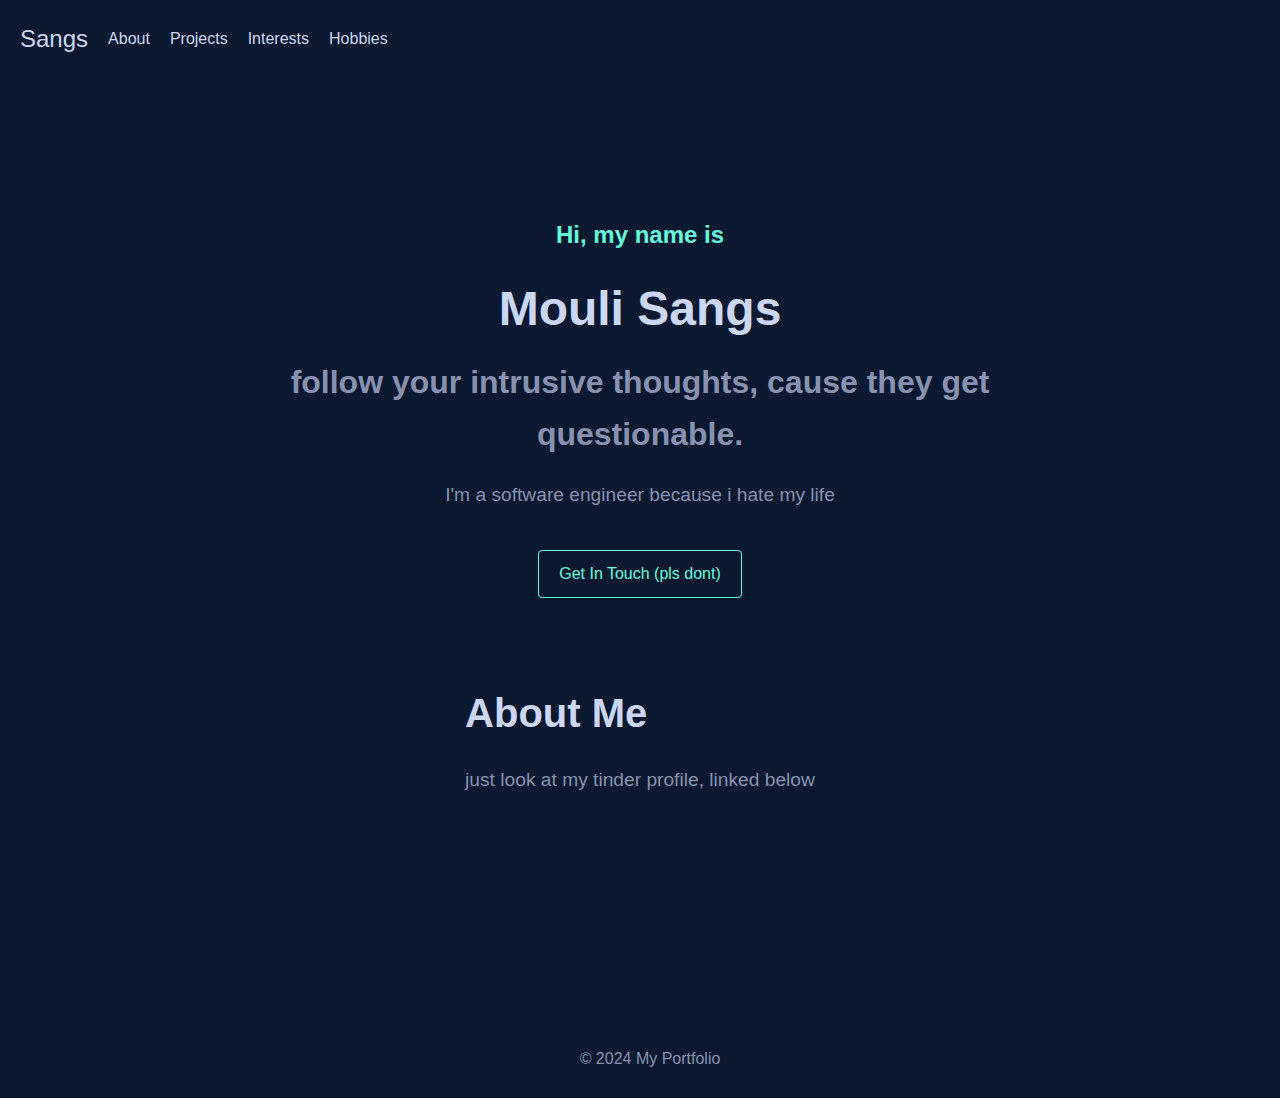
==== index.html @ 54ebc1ad "basic structure of the website so far" ====
<!DOCTYPE html>
<html lang="en">
<head>
    <meta charset="UTF-8">
    <meta name="viewport" content="width=device-width, initial-scale=1.0">
    <title>My Portfolio</title>
    <link rel="stylesheet" href="styles.css">
</head>
<body>
    <header>
        <div id="navbar"></div>
    </header>
    <main>
        <section id="hero">
            <h1>Hi, my name is</h1>
            <h2>Mouli Sangs</h2>
            <h3>follow your intrusive thoughts, cause they get questionable.</h3>
            <p>I'm a software engineer because i hate my life</p>
            <a href="#contact" class="button">Get In Touch (pls dont)</a>
        </section>
        <section id="about">
            <h2>About Me</h2>
            <p>just look at my tinder profile, linked below</p>
        </section>
    </main>
    <footer>
        <p>&copy; 2024 My Portfolio</p>
    </footer>
    <script>
        // Load the navbar.html content into the div with id "navbar"
        fetch('navbar.html')
            .then(response => response.text())
            .then(data => document.getElementById('navbar').innerHTML = data);
    </script>
</body>
</html>
---- styles.css ----
/* styles.css */

body {
    background-color: #0a192f; /* Dark blue background */
    color: #ccd6f6; /* Light text color */
    font-family: 'Arial', sans-serif;
    margin: 0;
    padding: 0;
    line-height: 1.6;
}

header {
    padding: 20px;
    background-color: #0a192f;
    display: flex;
    justify-content: space-between;
    align-items: center;
    position: fixed;
    width: 100%;
    top: 0;
    z-index: 1000;
}

nav {
    display: flex;
    justify-content: space-between;
    align-items: center;
    width: 100%;
}

.nav-left {
    display: flex;
    align-items: center;
}

.nav-right ul {
    list-style: none;
    margin: 0;
    padding: 0;
    display: flex;
}

.nav-right ul li {
    margin-left: 20px;
}

.nav-title {
    color: #ccd6f6;
    text-decoration: none;
    font-size: 1.5em;
    transition: color 0.3s;
}

.nav-title:hover {
    color: #64ffda;
}

.nav-right ul li a {
    color: #ccd6f6;
    text-decoration: none;
    font-size: 1em;
    position: relative;
    transition: color 0.3s;
}

.nav-right ul li a:hover {
    color: #64ffda;
}

.nav-right ul li a::after {
    content: '';
    display: block;
    width: 0;
    height: 2px;
    background: #64ffda;
    transition: width 0.3s;
    position: absolute;
    left: 0;
    bottom: -5px;
}

.nav-right ul li a:hover::after {
    width: 100%;
}

main {
    display: flex;
    flex-direction: column;
    align-items: center;
    text-align: center;
    min-height: 100vh;
    padding: 20px;
    margin-top: 80px; /* Adjust for fixed header */
}

#hero {
    max-width: 800px;
    margin-top: 100px;
}

#hero h1 {
    color: #64ffda;
    font-size: 1.5em;
}

#hero h2 {
    color: #ccd6f6;
    font-size: 3em;
    margin: 0;
}

#hero h3 {
    color: #8892b0;
    font-size: 2em;
    margin: 10px 0;
}

#hero p {
    color: #8892b0;
    font-size: 1.2em;
    margin: 20px 0;
}

.button {
    display: inline-block;
    margin-top: 20px;
    padding: 10px 20px;
    font-size: 1em;
    color: #64ffda;
    border: 1px solid #64ffda;
    text-decoration: none;
    border-radius: 4px;
    transition: background-color 0.3s, color 0.3s;
}

.button:hover {
    background-color: #64ffda;
    color: #0a192f;
}

#about {
    margin-top: 50px;
    text-align: left;
    max-width: 800px;
}

#about h2 {
    color: #ccd6f6;
    font-size: 2.5em;
    margin-bottom: 20px;
}

#about p {
    color: #8892b0;
    font-size: 1.2em;
}

footer {
    text-align: center;
    padding: 10px;
    background-color: #0a192f;
    color: #8892b0;
    position: relative;
    bottom: 0;
    width: 100%;
}
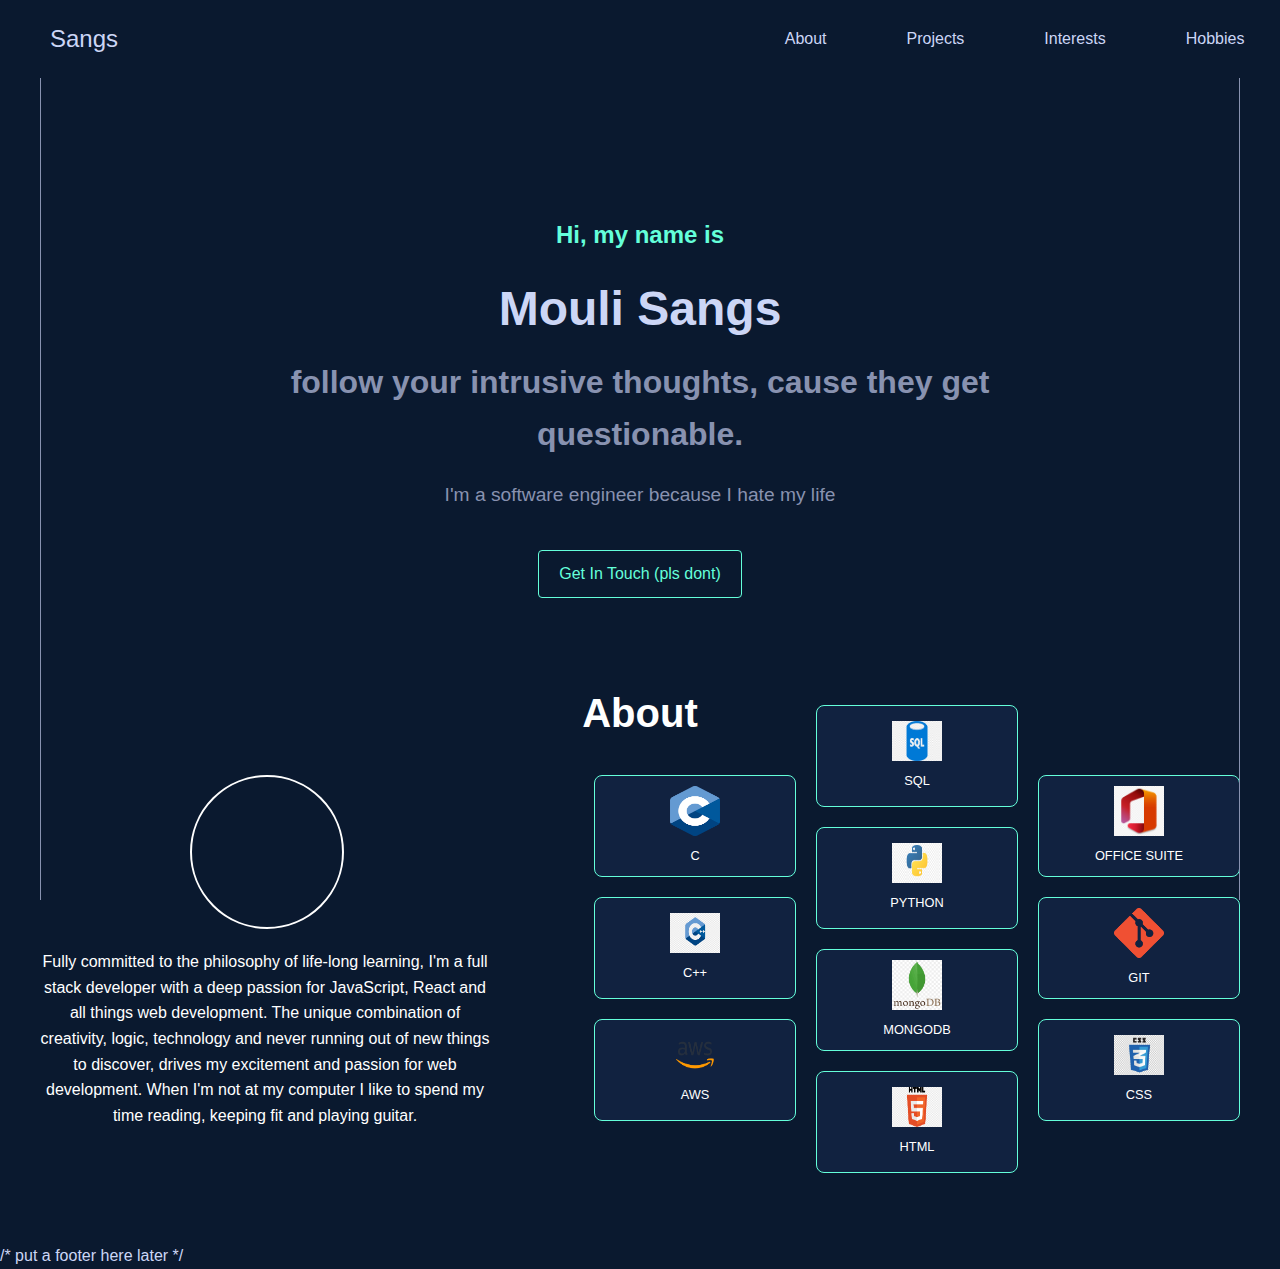
==== commit 920266b7: "adding more html stuff" ====
--- a/index.html
+++ b/index.html
@@ -7,6 +7,7 @@
     <link rel="stylesheet" href="styles.css">
 </head>
 <body>
+    <div id="lines-container"></div>
     <header>
         <div id="navbar"></div>
     </header>
@@ -15,22 +16,54 @@
             <h1>Hi, my name is</h1>
             <h2>Mouli Sangs</h2>
             <h3>follow your intrusive thoughts, cause they get questionable.</h3>
-            <p>I'm a software engineer because i hate my life</p>
+            <p>I'm a software engineer because I hate my life</p>
             <a href="#contact" class="button">Get In Touch (pls dont)</a>
+        </section> 
+        <section id="about">
+            <h2>About</h2>
+            <div class="about-content">
+                <div class="profile-container">
+                    <div class="profile-icon"></div>
+                    <p class="about-text">
+                        Fully committed to the philosophy of life-long learning, I'm a full stack developer with a deep passion for JavaScript, React and all things web development. The unique combination of creativity, logic, technology and never running out of new things to discover, drives my excitement and passion for web development. When I'm not at my computer I like to spend my time reading, keeping fit and playing guitar.
+                    </p>
+                </div>
+                <div class="skills">
+                    <div class="skills-column">
+                        <div class="skill-icon"><img src="C_Logo.png" alt="C"><span>C</span></div>
+                        <div class="skill-icon"><img src="cplus.png" alt="C++"><span>C++</span></div>
+                        <div class="skill-icon"><img src="aws.png" alt="AWS"><span>AWS</span></div>
+                    </div>
+                    <div class="skills-column">
+                        <div class="skill-icon"><img src="sql.png" alt="SQL"><span>SQL</span></div>
+                        <div class="skill-icon"><img src="python.jpg" alt="Python"><span>Python</span></div>
+                        <div class="skill-icon"><img src="mongo.png" alt="MongoDB"><span>MONGODB</span></div>
+                        <div class="skill-icon"><img src="html.png" alt="HTML"><span>HTML</span></div>
+
+                    </div>
+                    <div class="skills-column">
+                        <div class="skill-icon"><img src="office.png" alt="Office Suite"><span>Office Suite</span></div>
+                        <div class="skill-icon"><img src="git.png" alt="Git"><span>Git</span></div>
+                        <div class="skill-icon"><img src="css.jpeg" alt="CSS"><span>CSS</span></div>
+                    </div>
+                </div>
+            </div>
         </section>
-        <section id="about">
-            <h2>About Me</h2>
-            <p>just look at my tinder profile, linked below</p>
-        </section>
+        
     </main>
     <footer>
-        <p>&copy; 2024 My Portfolio</p>
+        /* put a footer here later */
     </footer>
     <script>
         // Load the navbar.html content into the div with id "navbar"
         fetch('navbar.html')
             .then(response => response.text())
             .then(data => document.getElementById('navbar').innerHTML = data);
+        
+        // Load the lines.html content
+        fetch('lines.html')
+            .then(response => response.text())
+            .then(data => document.getElementById('lines-container').innerHTML = data);
     </script>
 </body>
 </html>
--- a/styles.css
+++ b/styles.css
@@ -1,5 +1,3 @@
-/* styles.css */
-
 body {
     background-color: #0a192f; /* Dark blue background */
     color: #ccd6f6; /* Light text color */
@@ -25,12 +23,17 @@
     display: flex;
     justify-content: space-between;
     align-items: center;
-    width: 100%;
+    width: 98vw; /* Full viewport width */
+    padding: 90px -1000px;
+    background-color: #0a192f; /* Add your background color */
 }
 
 .nav-left {
     display: flex;
     align-items: center;
+    flex-grow: 1; /* Takes up available space */
+    margin-left: 30px;
+
 }
 
 .nav-right ul {
@@ -38,10 +41,12 @@
     margin: 0;
     padding: 0;
     display: flex;
+    margin-right: 30px;
+
 }
 
 .nav-right ul li {
-    margin-left: 20px;
+    margin-left: 80px;
 }
 
 .nav-title {
@@ -83,6 +88,14 @@
     width: 100%;
 }
 
+/* .nav-separator {
+    width: 100%;
+    height: 1px;
+    background-color: white;
+} */
+
+
+/*         */
 main {
     display: flex;
     flex-direction: column;
@@ -139,28 +152,310 @@
 }
 
 #about {
-    margin-top: 50px;
+    background-color: #0a192f;
+    padding: 50px 20px;
+    color: #ffffff;
+}
+
+#about h2 {
+    font-size: 2.5em;
+    margin-bottom: 30px;
+    text-align: center;
+}
+
+.about-content {
+    display: flex;
+    justify-content: space-between;
+    align-items: flex-start;
+    max-width: 1200px;
+    margin: 0 auto;
+}
+
+.profile-container {
+    width: 45%;
+}
+
+.profile-icon {
+    width: 150px;
+    height: 150px;
+    border: 2px solid #ffffff;
+    border-radius: 50%;
+    margin-bottom: 20px;
+    margin-left: 150px;
+}
+
+.about-text {
+    font-size: 1em;
+    line-height: 1.6;
+    color: #ffffff;
+    margin-right: 90px;
+
+}
+
+.skills {
+    display: flex;
+    justify-content: center;
+    align-items: flex-start;
+    gap: 20px;
+}
+
+.skills-column {
+    display: flex;
+    flex-direction: column;
+    gap: 20px;
+}
+
+.skills-column:nth-child(2) {
+    margin-top: -70px; /* Adjust this value to align the middle column as desired */
+}
+
+.skill-icon {
+    background-color: #112240; /* Dark background color from the image */
+    border-radius: 8px;
+    padding: 15px;
+    display: flex;
+    flex-direction: column;
+    align-items: center;
+    justify-content: center;
+    border: 1px solid #64ffda; /* Adding the border with the color from the image */
+    transition: all 0.3s ease;
+    width: 170px; /* Set a fixed width */
+    height: 70px; /* Set a fixed height */
+}
+
+.skill-icon img {
+    width: 1300px; /* Adjust the size of the icon image */
+    height: 50px;
+    margin-bottom: 10px;
+}
+
+.skill-icon span {
+    font-size: 12px; /* Adjust the font size as needed */
+    text-align: center;
+    color: #ffffff;
+    text-transform: uppercase;
+}
+
+.skill-icon:hover {
+    transform: translateY(-5px);
+    box-shadow: 0 5px 15px rgba(0, 0, 0, 0.3);
+}
+
+.skill-icon img {
+    width: 50px;
+    height: 50px;
+    margin-bottom: 10px;
+}
+
+.skill-icon span {
+    font-size: 0.8em;
+    text-align: center;
+    color: #ffffff;
+    text-transform: uppercase;
+}
+
+@media (max-width: 768px) {
+    .about-content {
+        flex-direction: column;
+    }
+
+    .profile-container, .skills {
+        width: 100%;
+    }
+
+    .skills {
+        margin-top: 30px;
+        grid-template-columns: repeat(2, 1fr);
+    }
+}
+/* Projects section */
+#projects {
+    background-color: #0a192f;
+    padding: 50px 20px;
+    color: #ccd6f6;
+}
+
+#projects h2 {
+    font-size: 2.5em;
+    margin-bottom: 30px;
+    color: #ffffff;
+    text-align: center;
+    position: relative;
+}
+
+#projects h2::after {
+    content: '';
+    display: block;
+    width: 50px;
+    height: 3px;
+    background: #ff6347; /* Pink underline */
+    margin: 10px auto 0;
+}
+
+.projects-container {
+    display: flex;
+    flex-wrap: nowrap; /* Keep items in a single row */
+    overflow-x: auto; /* Enable horizontal scrolling */
+    gap: 20px;
+    width: 100%;
+    justify-content: center;
+}
+
+.project-card {
+    background-color: #112240;
+    border-radius: 8px;
+    padding: 20px;
+    display: flex;
+    flex-direction: column;
+    align-items: center;
+    justify-content: center;
+    border: 1px solid #64ffda;
+    color: #ccd6f6;
+    min-width: 300px; /* Ensure each card has a minimum width */
+    max-width: 300px; /* Restrict maximum width */
+}
+
+.project-card h3 {
+    margin-bottom: 10px;
+    font-size: 1.5em;
+    color: #64ffda;
+}
+
+.project-card p {
+    font-size: 1em;
+    line-height: 1.6;
+    color: #8892b0;
+}
+
+@media (max-width: 768px) {
+    .projects-container {
+        flex-direction: column; /* Stack items vertically on small screens */
+        align-items: center;
+    }
+
+    .project-card {
+        width: 100%;
+        max-width: none;
+    }
+}
+
+/* Timeline section */
+#timeline {
+    background-color: #0a192f;
+    padding: 50px 20px;
+    color: #ccd6f6;
+    position: relative; /* Added to ensure proper positioning of children */
+}
+
+#timeline h2 {
+    font-size: 2.5em;
+    margin-bottom: 30px;
+    color: #ffffff;
+    text-align: center;
+    position: relative;
+}
+
+#timeline h2::after {
+    content: '';
+    display: block;
+    width: 50px;
+    height: 3px;
+    background: #ff6347; /* Pink underline */
+    margin: 10px auto 0;
+}
+
+.timeline-wrapper {
+    position: relative;
+    max-width: 1200px;
+    margin: 0 auto;
+    padding: 0 20px;
+}
+
+.timeline-line {
+    position: absolute;
+    top: 0;
+    bottom: 0;
+    left: 50%;
+    width: 4px; /* Adjusted width of the line */
+    background-color: #64ffda; /* Changed to a different color */
+    z-index: 1; /* Ensure it's below the content */
+    transform: translateX(-50%); /* Center the line */
+}
+
+.timeline-container {
+    display: flex;
+    flex-direction: column;
+    align-items: center;
+    position: relative; /* Ensure proper positioning */
+    padding: 0 20px; /* Ensure content doesn't overlap the line */
+}
+
+.timeline-item {
+    position: relative;
+    width: 50%;
+    margin-bottom: 30px;
+    padding: 0 20px; /* Adjust padding for spacing */
+}
+
+.timeline-item.right {
+    align-self: flex-end;
+    text-align: right;
+    margin-top: 15px;
+    padding: 0 400px;
+
+}
+
+.timeline-item.left {
+    align-self: flex-start;
     text-align: left;
-    max-width: 800px;
-}
-
-#about h2 {
-    color: #ccd6f6;
-    font-size: 2.5em;
-    margin-bottom: 20px;
-}
-
-#about p {
+    padding: 0 640px;
+}
+
+.timeline-content {
+    background-color: #112240;
+    border-radius: 8px;
+    padding: 20px;
+    border: 1px solid #64ffda;
+    position: relative;
+    width: 300px;
+    z-index: 2; /* Ensure it's above the line */
+}
+
+.timeline-content h3 {
+    margin-top: 0;
+    color: #64ffda;
+}
+
+.timeline-date {
+    font-style: italic;
     color: #8892b0;
-    font-size: 1.2em;
-}
-
-footer {
-    text-align: center;
-    padding: 10px;
-    background-color: #0a192f;
-    color: #8892b0;
-    position: relative;
+}
+
+@media (max-width: 768px) {
+    .timeline-item {
+        width: 100%;
+        text-align: center;
+        padding: 0; /* Remove padding for mobile view */
+    }
+
+    .timeline-item.right,
+    .timeline-item.left {
+        align-self: center;
+    }
+}
+
+.side-line {
+    position: fixed;
+    top: 0;
     bottom: 0;
-    width: 100%;
-}
+    width: 1px;
+    background-color: #8892b0; /* Adjust color as needed */
+}
+
+.left-line {
+    left: 40px;
+}
+
+.right-line {
+    right: 40px;
+}
